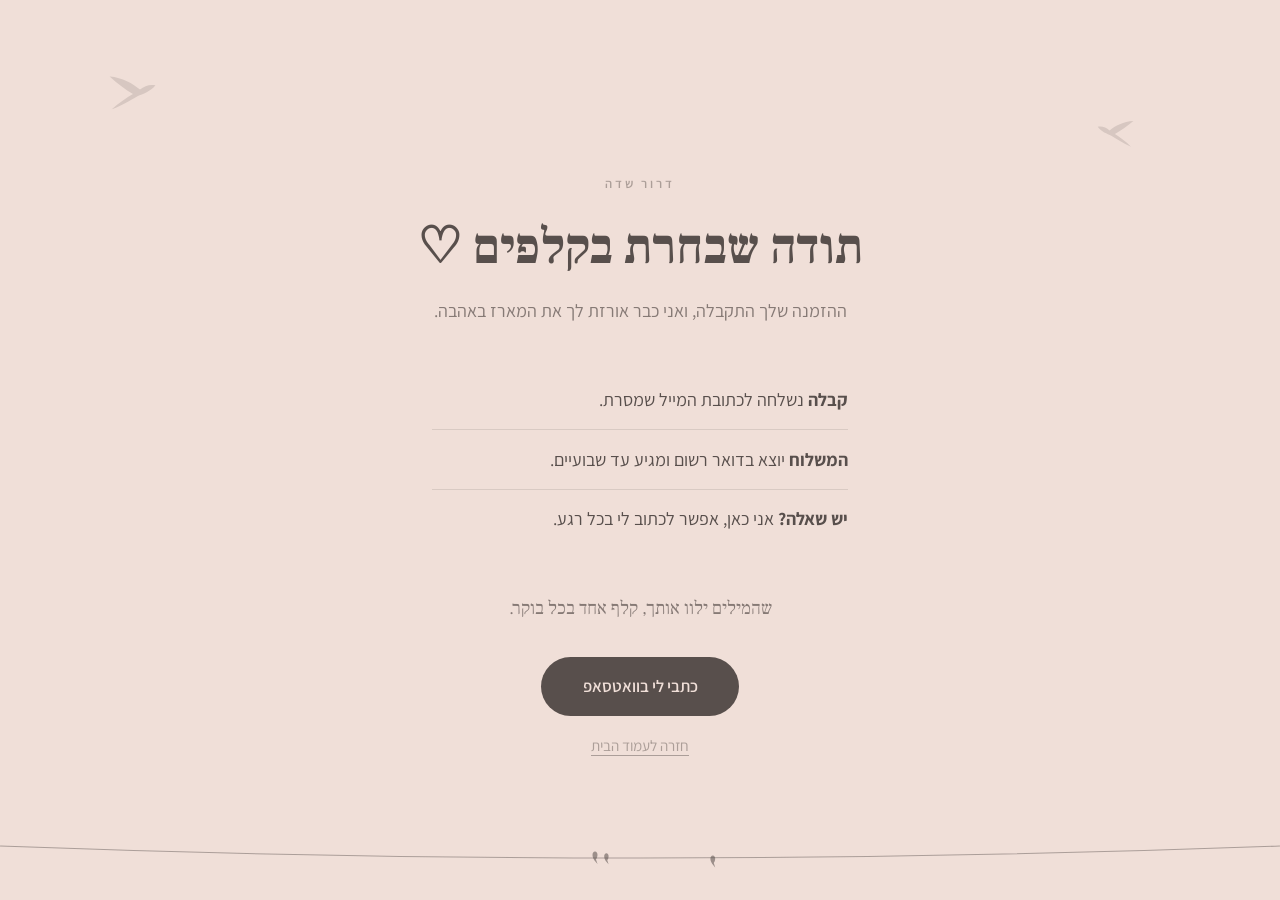
==== thankyou/index.html @ 12653f5e "Connect the Morning payment link and add a thank-you page MORNING_URL is set, so all three buy butto" ====
<!doctype html>
<html lang="he" dir="rtl">
<head>
<meta charset="utf-8">
<meta name="viewport" content="width=device-width, initial-scale=1">
<title>תודה על ההזמנה | דרור שדה</title>
<meta name="description" content="ההזמנה שלך התקבלה. המארז יישלח אלייך בדואר רשום.">
<!-- a confirmation page has no business in search results -->
<meta name="robots" content="noindex, nofollow">
<link rel="icon" href="/assets/favicon.svg" type="image/svg+xml">
<link rel="preconnect" href="https://fonts.googleapis.com">
<link rel="preconnect" href="https://fonts.gstatic.com" crossorigin>
<link href="https://fonts.googleapis.com/css2?family=Assistant:wght@400;600&family=Frank+Ruhl+Libre:wght@500;700&display=swap" rel="stylesheet">
<link rel="stylesheet" href="/styles.css?v=5">
</head>
<body>

<svg class="svg-defs" aria-hidden="true" focusable="false">
  <defs>
    <path id="bird-fly" d="M78 24c-8-3-16-1-23 3C46 17 32 6 14 2c10 12 20 22 30 30-10 4-22 10-34 18 16-4 30-10 40-14 8-2 20-4 28-12z"/>
    <path id="bird-sit" d="M10 3c3 0 5 3 5 7 0 3-1 6-3 9l3 9-6-7c-2-3-4-7-4-11 0-4 2-7 5-7z"/>
  </defs>
</svg>

<main class="thanks">
  <div class="flock" aria-hidden="true">
    <svg class="flock__bird flock__bird--1" viewBox="0 0 90 50"><use href="#bird-fly"/></svg>
    <svg class="flock__bird flock__bird--3" viewBox="0 0 90 50"><use href="#bird-fly"/></svg>
  </div>

  <div class="wrap narrow center thanks__inner">
    <p class="eyebrow">דרור שדה</p>
    <h1 class="thanks__title">תודה שבחרת בקלפים ♡</h1>
    <p class="thanks__lede">
      ההזמנה שלך התקבלה, ואני כבר אורזת לך את המארז באהבה.
    </p>

    <ul class="thanks__steps">
      <li><strong>קבלה</strong> נשלחה לכתובת המייל שמסרת.</li>
      <li><strong>המשלוח</strong> יוצא בדואר רשום ומגיע עד שבועיים.</li>
      <li><strong>יש שאלה?</strong> אני כאן, אפשר לכתוב לי בכל רגע.</li>
    </ul>

    <p class="thanks__wish">
      שהמילים ילוו אותך, קלף אחד בכל בוקר.
    </p>

    <div class="thanks__actions">
      <a class="btn-buy" href="https://wa.me/972556605765" target="_blank" rel="noopener">כתבי לי בוואטסאפ</a>
      <a class="thanks__home" href="/">חזרה לעמוד הבית</a>
    </div>
  </div>

  <svg class="thanks__wire" viewBox="0 0 400 40" preserveAspectRatio="none" aria-hidden="true">
    <path d="M0 10 Q200 34 400 10" fill="none" stroke="currentColor" stroke-width="1"/>
  </svg>
  <svg class="thanks__birds" viewBox="0 0 400 40" aria-hidden="true">
    <g transform="translate(150 14) scale(.5)"><use href="#bird-sit"/></g>
    <g transform="translate(162 16) scale(.44)"><use href="#bird-sit"/></g>
    <g transform="translate(268 18) scale(.48)"><use href="#bird-sit"/></g>
  </svg>
</main>

<script src="/contact.js?v=5"></script>
<script src="/analytics.js?v=5"></script>
</body>
</html>
---- styles.css ----
/* ============================================================
   קלפי משפטים מחזקים — דרור שדה
   Palette and typefaces are the brand's own spec.
   ============================================================ */

:root {
  --ink:      #584F4C;   /* text and birds */
  --paper:    #F0DFD8;   /* primary background */
  --paper-2:  #E8CFC7;   /* alternating background */
  --cream:    #FBF4F1;   /* card surface */

  --ink-70:   rgba(88, 79, 76, .7);
  --ink-45:   rgba(88, 79, 76, .45);
  --ink-15:   rgba(88, 79, 76, .15);

  --display: "Frank Ruhl Libre", Georgia, serif;
  --body:    "Assistant", -apple-system, "Segoe UI", sans-serif;

  --wrap: 68rem;
  --gap:  clamp(2.5rem, 6vw, 5rem);
}

*, *::before, *::after { box-sizing: border-box; }

html { -webkit-text-size-adjust: 100%; scroll-behavior: smooth; }

body {
  margin: 0;
  background: var(--paper);
  color: var(--ink);
  font-family: var(--body);
  font-size: clamp(1rem, .96rem + .3vw, 1.125rem);
  line-height: 1.75;
  overflow-x: hidden;
}

img { max-width: 100%; height: auto; display: block; }

a { color: inherit; text-underline-offset: .25em; }

h1, h2, h3 {
  font-family: var(--display);
  font-weight: 700;
  line-height: 1.2;
  margin: 0;
}

p { margin: 0 0 1.1em; }
p:last-child { margin-bottom: 0; }

.svg-defs { position: absolute; width: 0; height: 0; }

.visually-hidden {
  position: absolute; width: 1px; height: 1px;
  padding: 0; margin: -1px; overflow: hidden;
  clip: rect(0 0 0 0); white-space: nowrap; border: 0;
}

.skip-link {
  position: absolute; inset-inline-start: 0; inset-block-start: -100%;
  background: var(--ink); color: var(--paper);
  padding: .75rem 1.25rem; z-index: 100;
}
.skip-link:focus { inset-block-start: 0; }

:focus-visible {
  outline: 2px solid var(--ink);
  outline-offset: 3px;
  border-radius: 2px;
}

/* ── Layout ─────────────────────────────────────────────────── */

.wrap {
  width: min(100% - 2.5rem, var(--wrap));
  margin-inline: auto;
}
.narrow { max-width: 42rem; }
.center { text-align: center; }
.narrow.center { margin-inline: auto; }

.band { padding-block: var(--gap); }
.band--alt { background: var(--paper-2); }

.h2 {
  font-size: clamp(1.6rem, 1.3rem + 1.5vw, 2.4rem);
  margin-block-end: 1rem;
}
.h2.center { margin-inline: auto; }

.eyebrow {
  font-family: var(--body);
  font-size: .8rem;
  font-weight: 600;
  letter-spacing: .22em;
  color: var(--ink-45);
  margin-block-end: 1.5rem;
}

/* ── Hero ───────────────────────────────────────────────────── */

.hero {
  position: relative;
  padding-block: clamp(2.5rem, 7vw, 4.5rem) var(--gap);
  overflow: hidden;
}

.hero__inner { text-align: center; }

.hero__title {
  font-size: clamp(2.1rem, 1.4rem + 3.4vw, 3.9rem);
  letter-spacing: -.01em;
  margin-block-end: 1.25rem;
}

.hero__lede {
  max-width: 34rem;
  margin-inline: auto;
  margin-block-end: clamp(2rem, 5vw, 3rem);
  color: var(--ink-70);
}

/* Birds drifting behind the hero — scattered, still in flight */
.flock {
  position: absolute; inset: 0;
  pointer-events: none;
  color: var(--ink);
  opacity: .16;
}
.flock__bird { position: absolute; fill: currentColor; }
.flock__bird--1 { width: 62px; inset-block-start: 8%;  inset-inline-end: 8%;  transform: rotate(-8deg); }
.flock__bird--2 { width: 38px; inset-block-start: 20%; inset-inline-end: 22%; transform: rotate(6deg); }
.flock__bird--3 { width: 48px; inset-block-start: 13%; inset-inline-start: 11%; transform: rotate(10deg) scaleX(-1); }
.flock__bird--4 { width: 28px; inset-block-start: 27%; inset-inline-start: 24%; transform: rotate(-4deg) scaleX(-1); }

@media (max-width: 48rem) {
  .flock__bird--2, .flock__bird--4 { display: none; }
  .flock__bird--1 { width: 42px; }
  .flock__bird--3 { width: 32px; }
}

/* ── The card (signature element) ───────────────────────────── */

.draw { margin-block-end: clamp(2rem, 5vw, 3rem); }

/* The real printed card, photographed. Its own paper grain and birds are
   part of the image, so the frame here stays out of the way. */
.card {
  width: min(100%, 21rem);
  margin-inline: auto;
  border-radius: 14px;
  overflow: hidden;
  background: var(--cream);
  box-shadow:
    0 1px 2px rgba(88, 79, 76, .10),
    0 14px 34px -14px rgba(88, 79, 76, .40);
}

/* The card in the markup stays in normal flow and defines the height —
   even at opacity 0 — so the box never collapses mid-crossfade. The second
   layer is created and positioned by script.js. */
.card { position: relative; }

.card img {
  width: 100%;
  height: auto;
  display: block;
}

.btn-draw {
  display: inline-block;
  margin-block-start: 1.5rem;
  padding: .55rem 1.4rem;
  font-family: var(--body);
  font-size: .95rem;
  font-weight: 600;
  color: var(--ink);
  background: transparent;
  border: 1px solid var(--ink-15);
  border-radius: 999px;
  cursor: pointer;
  transition: border-color .2s ease, background-color .2s ease;
}
.btn-draw:hover { border-color: var(--ink-45); background: rgba(255,255,255,.4); }

.draw__hint {
  max-width: 28rem;
  margin-inline: auto;
  margin-block-start: 1.25rem;
  font-size: .9rem;
  color: var(--ink-45);
}

/* ── Buy ────────────────────────────────────────────────────── */

.price {
  font-family: var(--display);
  font-size: 1.4rem;
  font-weight: 700;
  margin-block-end: 1rem;
}
.price--lg { font-size: clamp(1.6rem, 1.4rem + 1vw, 2.1rem); }
.price__note {
  font-family: var(--body);
  font-size: .9rem;
  font-weight: 400;
  color: var(--ink-70);
}

.btn-buy {
  display: inline-block;
  padding: .95rem 2.6rem;
  min-height: 44px;
  background: var(--ink);
  color: var(--paper);
  font-family: var(--body);
  font-size: 1.05rem;
  font-weight: 600;
  text-decoration: none;
  border-radius: 999px;
  transition: transform .2s ease, box-shadow .2s ease;
}
.btn-buy:hover {
  transform: translateY(-2px);
  box-shadow: 0 10px 22px -10px rgba(88, 79, 76, .7);
}

/* ── Split sections ─────────────────────────────────────────── */

.split {
  display: grid;
  gap: clamp(1.75rem, 4vw, 3.5rem);
  align-items: center;
}
@media (min-width: 48rem) {
  .split { grid-template-columns: 1fr 1fr; }
  .split--reverse .split__media { order: 2; }
}

.split__media img {
  width: 100%;
  border-radius: 10px;
  box-shadow: 0 16px 36px -20px rgba(88, 79, 76, .55);
}

.signature {
  font-family: var(--display);
  font-size: 1.05rem;
  color: var(--ink-70);
  margin-block-start: 1.5rem;
}

.specs { margin: 0; padding: 0; list-style: none; }
.specs li {
  padding-block: .6rem;
  border-block-end: 1px solid var(--ink-15);
}
.specs li:last-child { border-block-end: 0; }

/* ── Divider: the wire ──────────────────────────────────────── */

.divider {
  position: relative;
  color: var(--ink-45);
  height: 40px;
}
.divider__wire, .divider__birds {
  position: absolute; inset-inline: 0; inset-block-start: 0;
  width: 100%; height: 40px;
}
.divider__birds { fill: var(--ink); opacity: .6; }

/* ── Video ──────────────────────────────────────────────────── */

.video {
  position: relative;
  width: min(100%, 24rem);
  margin-inline: auto;
  border-radius: 12px;
  overflow: hidden;
  box-shadow: 0 16px 36px -20px rgba(88, 79, 76, .55);
  background: var(--ink);
}
.video img, .video video { width: 100%; display: block; }

.video__play {
  position: absolute; inset: 0;
  display: grid; place-items: center;
  width: 100%; height: 100%;
  background: rgba(88, 79, 76, .22);
  border: 0; cursor: pointer;
  color: var(--paper);
  transition: background-color .2s ease;
}
.video__play:hover { background: rgba(88, 79, 76, .35); }
.video__play svg {
  width: 34px; height: 34px;
  padding: .55rem;
  box-sizing: content-box;
  background: rgba(88, 79, 76, .75);
  border-radius: 50%;
}

/* ── Uses ───────────────────────────────────────────────────── */

.uses {
  display: grid;
  gap: 1.5rem;
  margin-block-start: 2.5rem;
}
@media (min-width: 34rem) { .uses { grid-template-columns: repeat(2, 1fr); } }
@media (min-width: 60rem) { .uses { grid-template-columns: repeat(4, 1fr); } }

.use { padding-block-start: 1rem; border-block-start: 1px solid var(--ink-15); }
.use h3 { font-size: 1.15rem; margin-block-end: .5rem; }
.use p { font-size: .95rem; color: var(--ink-70); }

/* ── Gallery ────────────────────────────────────────────────── */

.gallery {
  display: grid;
  gap: 1rem;
  grid-template-columns: repeat(2, 1fr);
  max-width: 44rem;
  margin-inline: auto;
}

.gallery img {
  width: 100%;
  aspect-ratio: 3 / 4;
  object-fit: cover;
  border-radius: 10px;
  box-shadow: 0 12px 28px -18px rgba(88, 79, 76, .55);
}

/* ── FAQ ────────────────────────────────────────────────────── */

.faq {
  border-block-end: 1px solid var(--ink-15);
}
.faq:first-of-type { border-block-start: 1px solid var(--ink-15); }

.faq summary {
  padding-block: 1.1rem;
  font-weight: 600;
  cursor: pointer;
  list-style: none;
  display: flex;
  align-items: center;
  justify-content: space-between;
  gap: 1rem;
}
.faq summary::-webkit-details-marker { display: none; }
.faq summary::after {
  content: "";
  flex: none;
  width: .55rem; height: .55rem;
  border-inline-end: 1.5px solid var(--ink-45);
  border-block-end: 1.5px solid var(--ink-45);
  transform: rotate(45deg);
  transition: transform .2s ease;
}
.faq[open] summary::after { transform: rotate(-135deg); }
.faq p { padding-block-end: 1.1rem; color: var(--ink-70); }

/* ── Closing ────────────────────────────────────────────────── */

.band--close { background: var(--paper-2); }
.close__lede { color: var(--ink-70); margin-block-end: 1.5rem; }

/* ── Footer: the birds come to rest ─────────────────────────── */

.footer {
  position: relative;
  background: var(--ink);
  color: var(--paper);
  padding-block: 3.5rem 2.5rem;
  margin-block-start: 40px;
}
.footer__wire {
  position: absolute;
  inset-inline: 0;
  inset-block-start: -40px;
  width: 100%; height: 40px;
  color: var(--ink-45);
}
.footer__inner { text-align: center; }

.footer__name {
  font-family: var(--body);
  font-size: 1.35rem;
  font-weight: 600;
  margin-block-end: 1.25rem;
}

.footer__links, .footer__legal {
  list-style: none;
  margin: 0 0 1.25rem;
  padding: 0;
  display: flex;
  flex-wrap: wrap;
  justify-content: center;
  gap: .5rem 1.5rem;
}
.footer__links a { text-decoration: none; }
.footer__links a:hover { text-decoration: underline; }

.footer__legal {
  margin-block-end: 0;
  font-size: .85rem;
  opacity: .7;
}

/* ── Sticky buy bar ─────────────────────────────────────────── */

.sticky-buy {
  position: fixed;
  inset-inline: 0;
  inset-block-end: 0;
  z-index: 50;
  display: flex;
  align-items: center;
  justify-content: space-between;
  gap: 1rem;
  padding: .7rem 1.25rem;
  /* clear the iPhone home indicator */
  padding-block-end: calc(.7rem + env(safe-area-inset-bottom, 0px));
  background: var(--cream);
  border-block-start: 1px solid var(--ink-15);
  box-shadow: 0 -6px 20px -12px rgba(88, 79, 76, .5);
  transform: translateY(100%);
  transition: transform .25s ease;
}
.sticky-buy.is-visible { transform: translateY(0); }
.sticky-buy[hidden] { display: none; }

.sticky-buy__price { font-weight: 600; font-size: .95rem; }
.btn-buy--sm { padding: .6rem 1.6rem; font-size: .95rem; }

@media (min-width: 48rem) { .sticky-buy { display: none; } }

/* The buy bar is fixed over the bottom of the page, so on mobile the footer
   has to reserve room for it — otherwise it sits on top of the תקנון,
   privacy and accessibility links, which are the ones people need most. */
@media (max-width: 47.99rem) {
  .footer {
    padding-block-end: calc(2.5rem + 4.75rem + env(safe-area-inset-bottom, 0px));
  }
}

/* ── Scroll reveal ──────────────────────────────────────────── */

.reveal {
  opacity: 0;
  transform: translateY(14px);
  transition: opacity .6s ease, transform .6s ease;
}
.reveal.is-in { opacity: 1; transform: none; }

@media (prefers-reduced-motion: reduce) {
  html { scroll-behavior: auto; }
  *, *::before, *::after {
    animation-duration: .01ms !important;
    transition-duration: .01ms !important;
  }
  .reveal { opacity: 1; transform: none; }
}

/* ── Legal pages ────────────────────────────────────────────── */

.legal { padding-block: clamp(2.5rem, 6vw, 4rem); }
.legal h1 { font-size: clamp(1.8rem, 1.5rem + 1.5vw, 2.6rem); margin-block-end: .5rem; }
.legal h2 { font-size: 1.25rem; margin-block: 2rem .6rem; }
.legal .updated { color: var(--ink-45); font-size: .9rem; margin-block-end: 2rem; }
.legal ul { padding-inline-start: 1.2rem; }
.legal li { margin-block-end: .5rem; }
.legal .back { display: inline-block; margin-block-end: 2rem; font-size: .95rem; }
.legal .todo {
  background: rgba(255,255,255,.55);
  border-inline-start: 3px solid var(--ink-45);
  padding: .75rem 1rem;
  font-size: .95rem;
}

/* ── Footer contact icons ───────────────────────────────────── */

.footer__links a,
.footer__links li {
  display: inline-flex;
  align-items: center;
  gap: .45rem;
}

/* האייקון יושב משמאל לטקסט. הסדר ב-HTML נשאר כשהיה (אייקון ואז טקסט),
   כך שקוראי מסך לא מושפעים — רק סדר התצוגה מתהפך. */
.footer__links a { flex-direction: row-reverse; }

.icon {
  width: .92em;
  height: .92em;
  flex: none;
  /* geometric centring sits the icon high against the glyphs, because the
     line box includes descender space the digits and caps don't use.
     This nudge aligns it with the optical middle of the text. */
  transform: translateY(.1em);
}

/* a solid glyph reads heavier than an outlined one at the same box size */
.icon--solid {
  width: .84em;
  height: .84em;
}

/* ── Thank-you page ─────────────────────────────────────────── */

.thanks {
  position: relative;
  overflow: hidden;
  min-height: 100vh;
  display: flex;
  flex-direction: column;
  justify-content: center;
  padding-block: clamp(3rem, 10vw, 6rem) 4rem;
}

.thanks__inner { position: relative; z-index: 1; }

.thanks__title {
  font-size: clamp(1.9rem, 1.4rem + 2.6vw, 3.1rem);
  margin-block-end: 1rem;
}

.thanks__lede {
  color: var(--ink-70);
  margin-block-end: clamp(2rem, 5vw, 2.75rem);
}

.thanks__steps {
  list-style: none;
  margin: 0 auto clamp(2rem, 5vw, 2.75rem);
  padding: 0;
  max-width: 26rem;
  text-align: start;
}
.thanks__steps li {
  padding-block: .85rem;
  border-block-end: 1px solid var(--ink-15);
}
.thanks__steps li:last-child { border-block-end: 0; }

.thanks__wish {
  font-family: var(--display);
  font-size: 1.15rem;
  color: var(--ink-70);
  margin-block-end: 2rem;
}

.thanks__actions {
  display: flex;
  flex-direction: column;
  align-items: center;
  gap: 1rem;
}

.thanks__home {
  font-size: .95rem;
  color: var(--ink-45);
}

.thanks__wire, .thanks__birds {
  position: absolute;
  inset-inline: 0;
  inset-block-end: 1.5rem;
  width: 100%;
  height: 40px;
  color: var(--ink-45);
}
.thanks__birds { fill: var(--ink); opacity: .55; }
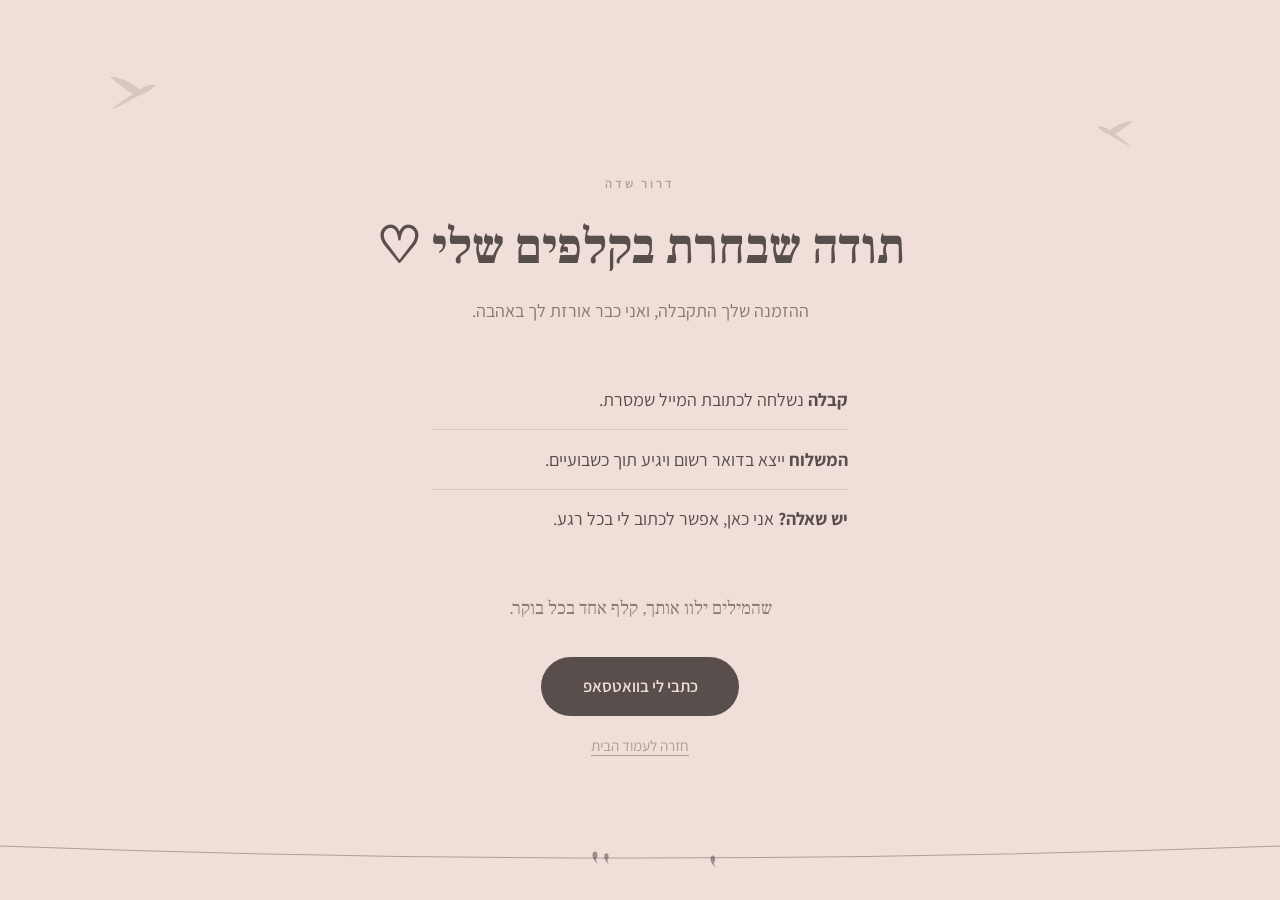
==== commit 658eb6a8: "Reword the thank-you page copy per דרור" ====
--- a/thankyou/index.html
+++ b/thankyou/index.html
@@ -30,14 +30,14 @@
 
   <div class="wrap narrow center thanks__inner">
     <p class="eyebrow">דרור שדה</p>
-    <h1 class="thanks__title">תודה שבחרת בקלפים ♡</h1>
+    <h1 class="thanks__title">תודה שבחרת בקלפים שלי ♡</h1>
     <p class="thanks__lede">
-      ההזמנה שלך התקבלה, ואני כבר אורזת לך את המארז באהבה.
+      ההזמנה שלך התקבלה, ואני כבר אורזת לך באהבה.
     </p>
 
     <ul class="thanks__steps">
       <li><strong>קבלה</strong> נשלחה לכתובת המייל שמסרת.</li>
-      <li><strong>המשלוח</strong> יוצא בדואר רשום ומגיע עד שבועיים.</li>
+      <li><strong>המשלוח</strong> ייצא בדואר רשום ויגיע תוך כשבועיים.</li>
       <li><strong>יש שאלה?</strong> אני כאן, אפשר לכתוב לי בכל רגע.</li>
     </ul>
 
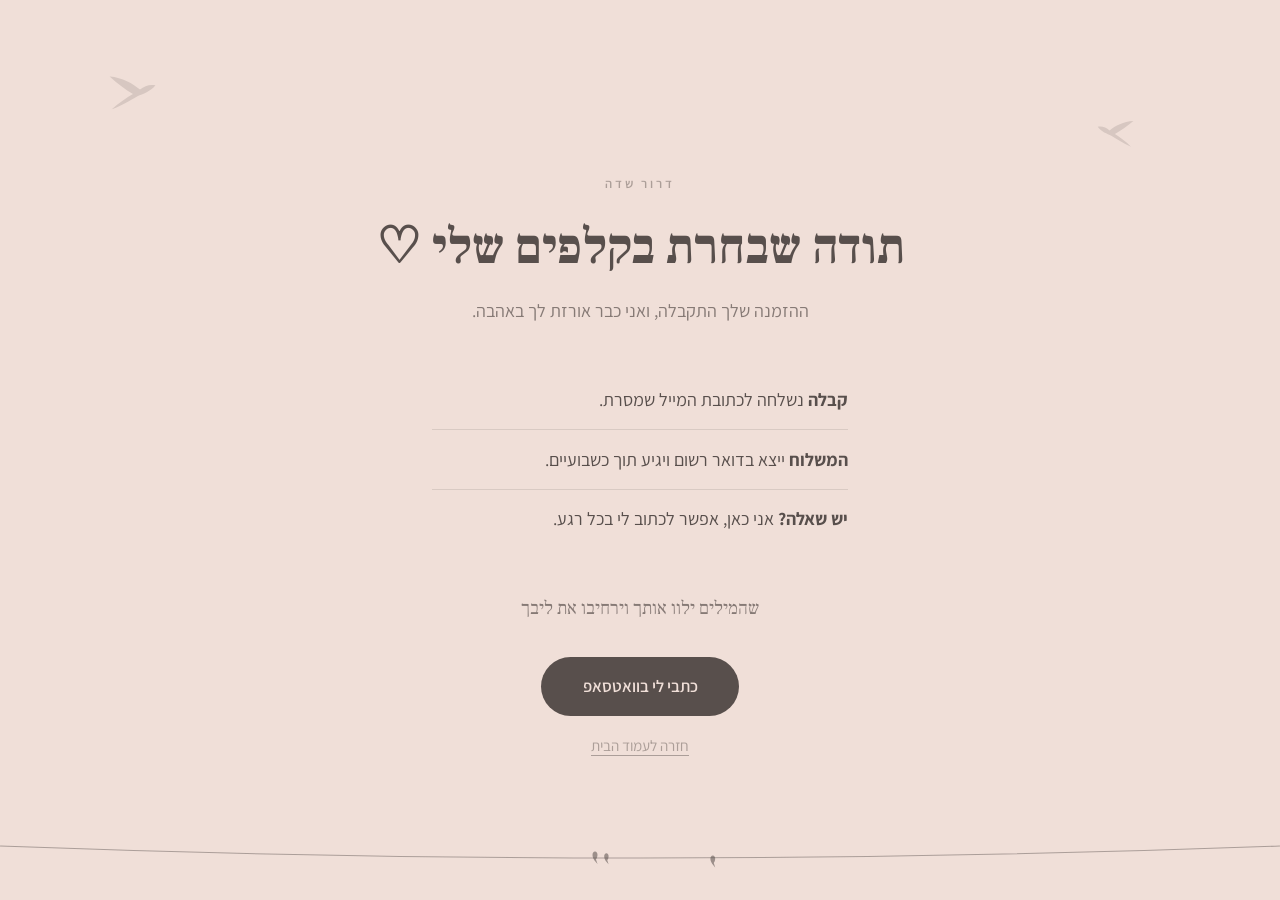
==== commit 1f9f39fb: "Reword the closing line on the thank-you page" ====
--- a/thankyou/index.html
+++ b/thankyou/index.html
@@ -42,7 +42,7 @@
     </ul>
 
     <p class="thanks__wish">
-      שהמילים ילוו אותך, קלף אחד בכל בוקר.
+      שהמילים ילוו אותך וירחיבו את ליבך
     </p>
 
     <div class="thanks__actions">
